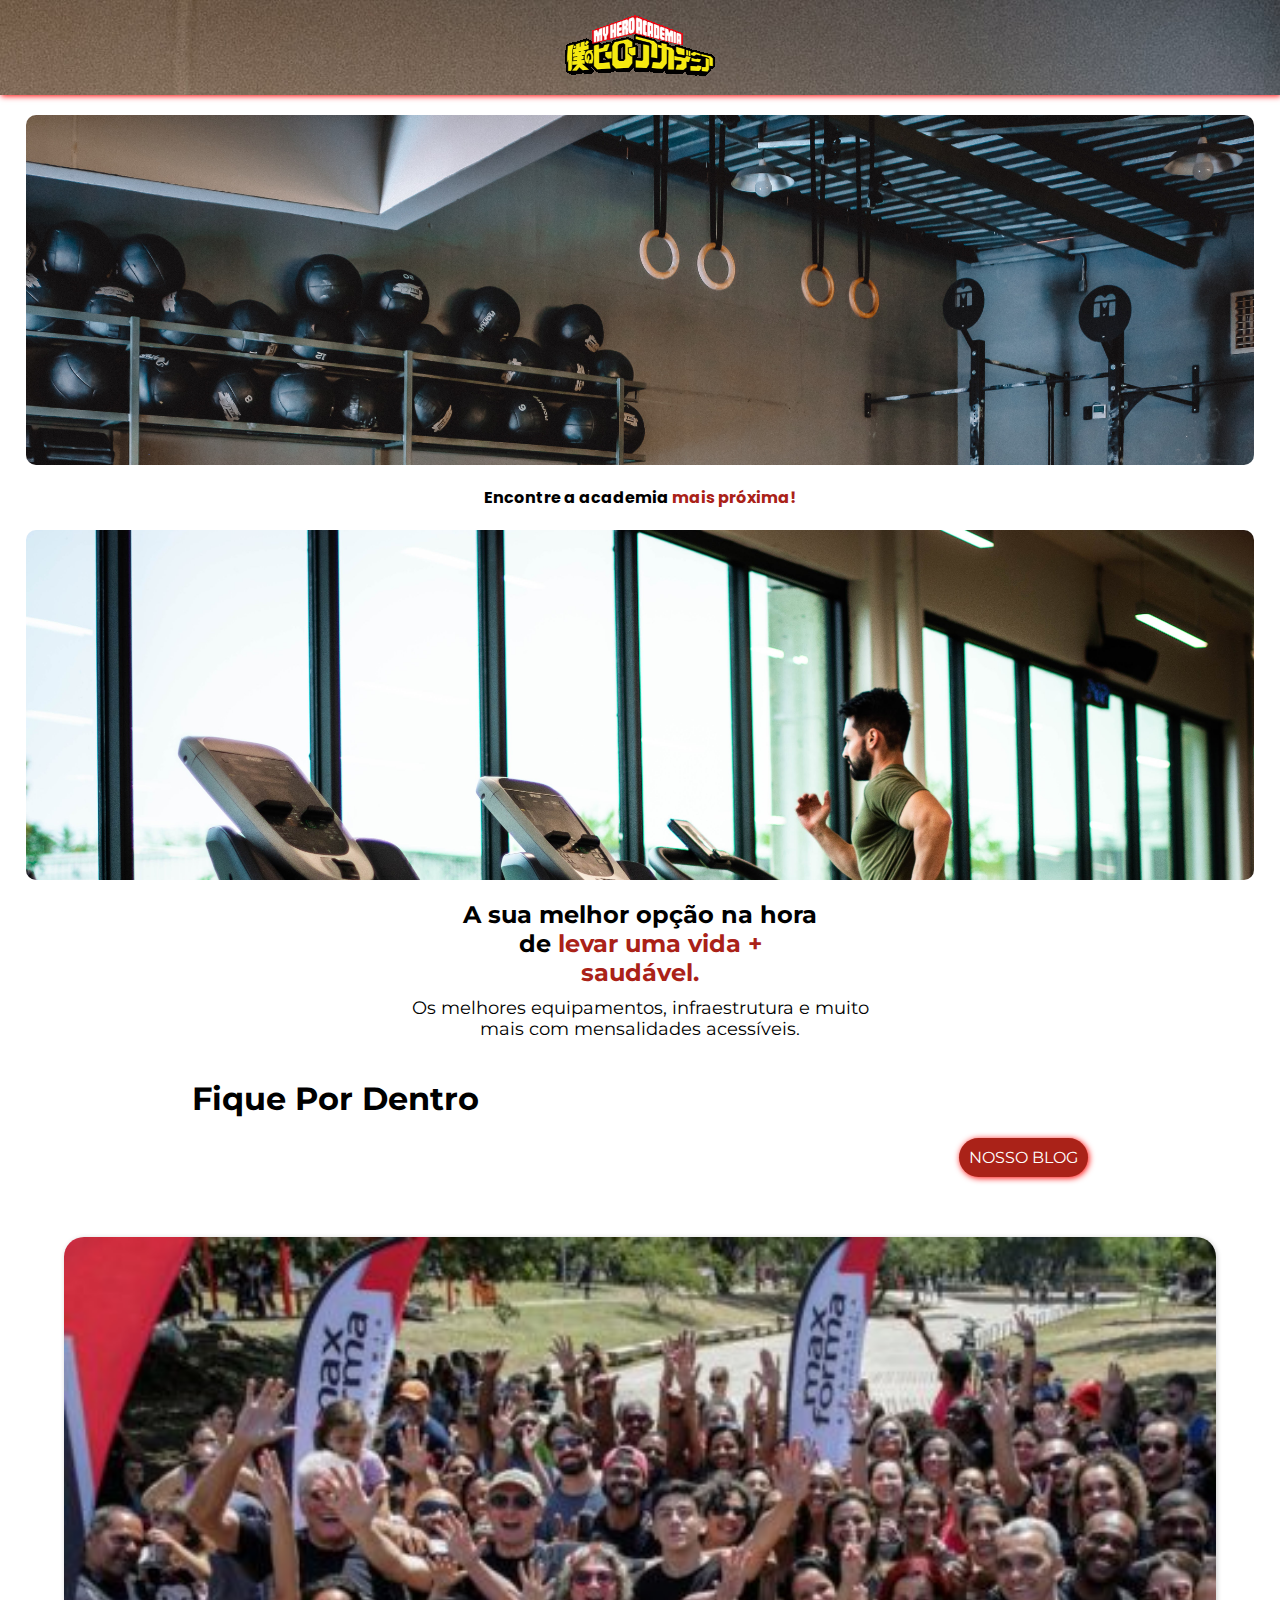
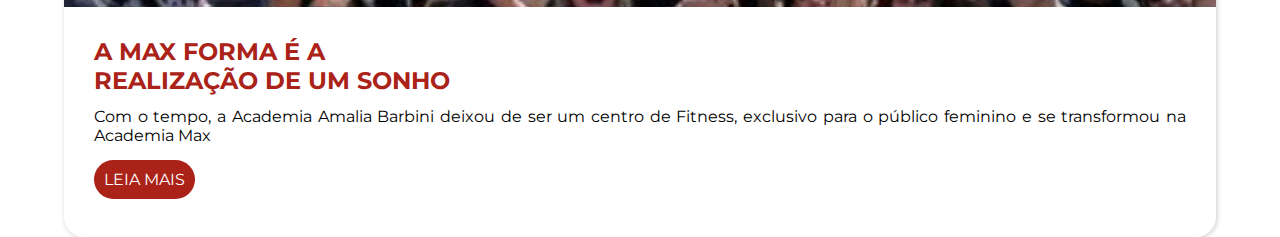
==== academiamobile.html @ 64fb822f "Initial commit" ====
<!DOCTYPE html>
<html lang="en">
<head>
    <meta charset="UTF-8">
    <meta http-equiv="X-UA-Compatible" content="IE=edge">
    <meta name="viewport" content="width=device-width, initial-scale=1.0">
    <title>Site Academia Mobile</title>
    <link rel="stylesheet" href="estilo/academia.css">
</head>
<body>
    <header>
        <div class="logo">
            <img src="imagens/logoacademia2.png" alt="logo">
        </div>
    </header>
    <main>
        <div class="img1">
           
        </div>
        <section>
            <h1 class="titulo1">Encontre a academia <span>mais próxima!</span></h1>
        </section>

        <div class="img2">
            <!--Inseri a imagem no Css-->
        </div>

        <section class="section2">
            <h1 class="titulo2">A sua melhor opção na hora <br> de <span>levar uma vida + <br> saudável.</span></h1>
        <p class="sub1">
             Os melhores equipamentos, infraestrutura e muito <br> mais com mensalidades acessíveis.
        </p>
        </section>

        <section class="nossoblog">
            <div class="titulo3">
                <h1>Fique Por Dentro</h1>
            </div>
            <div class="blog">
                <a href="#">NOSSO BLOG</a>
            </div>
        </section>
        
            <section class="conteiner1">
                <section class="artigo">
                    <!--imagem-->
                </section>
                <article class="article1">
                    <h2>A MAX FORMA É A <br> REALIZAÇÃO DE UM SONHO</h2>
                        <p>
                            Com o tempo, a Academia Amalia Barbini deixou de ser um centro de Fitness, exclusivo para o público feminino e se transformou na Academia Max
                        </p>
                            <a href="#">LEIA MAIS</a>
                </article>
                        </section>
            </section>
    </main>
</body>
</html>
---- estilo/academia.css ----
@charset "UTF-8";

@import url('https://fonts.googleapis.com/css2?family=Montserrat:wght@100;200;300;400;900&family=Poppins&display=swap');

*{
    margin: 0px;
    padding: 0px;
    box-sizing: border-box;
}

:root{
    --font1: 'Poppins', sans-serif;
    --font2: 'Montserrat', sans-serif;
    --cor1: #AA2218;
    --shadow: 'box-shadow: 1px 1px 6px red';
}

header{
    background-image: url(../imagens/pexels-geancarlo-peruzzolo-6796964.jpg);
    display: flex;
    justify-content: center;
    padding: 15px;
    box-shadow: 1px 1px 6px red;
}

/*secão das imagens*/

main{
    display: flex;
    flex-direction: column;
    align-items: center;
}

div.img1 {
    background-image: url(../imagens/pexels-geancarlo-peruzzolo-6796964.jpg);

    background-size: cover;
    width: 96vw;
    height: 350px;
    margin: 20px 0px;
    border-radius: 10px;
}

section > h1.titulo1{
    font-family: var(--font1);
    font-size: 1em;
}

span{
    color: #AA2218;;
}

div.img2{
    background-image: url(../imagens/pexels-william-choquette-1954524.jpg);

    background-size: cover;
    width: 96vw;
    height: 350px;
    margin: 20px 0px;
    border-radius: 10px;   
}

/*Seção chamada para a Ação*/

section.section2{
    font-family: var(--font2);
    text-align: center;
    
}  

section.section2 > h1{
    font-size: 1.5em;
    margin-bottom: 10px;
    
}

section.section2 > p{
    font-size: 1.1em;
    margin-bottom: 40px;
}

section > div.titulo3{
    font-family: var(--font2);
    margin-bottom: 20px;
}

section > div.blog{
    display: flex;
    justify-content: end;
    width: 70vw;
}

section > div.blog > a{
    background-color: var(--cor1);
    font-family: var(--font2);
    color: white;
    padding: 10px;
    border-radius: 20px;
    text-decoration: none;
    box-shadow: 1px 1px 6px red;
    margin-bottom: 60px;
    
}

/*parte das fotos dos artigos*/

section.conteiner1{
    border: solid 1px rgba(0, 0, 0, 0);
    width: 90%;
    height: 600px;
    border-radius: 20px;
    box-shadow: 1px 1px 5px rgba(0, 0, 0, 0.205);
    overflow: hidden;
    border-width: 0px;

}

section.artigo{
    background-image: url(../imagens/imagem1.jpg);

    background-size: cover;
    width: 100%;
    height: 370px;
}

article.article1{
    text-align: justify;
    padding: 30px;
}

article.article1 h2{
    font-family: var(--font2);
    color: var(--cor1);
    margin-bottom: 12px;
}

article.article1 p{
    font-family: var(--font2);
    margin-bottom: 25px;
}

article.article1 a{
    font-family: var(--font2);
    text-decoration: none;
    background-color: var(--cor1);
    color: white;
    padding: 10px;
    border-radius: 20px;
}

/*Segunda Foto*/
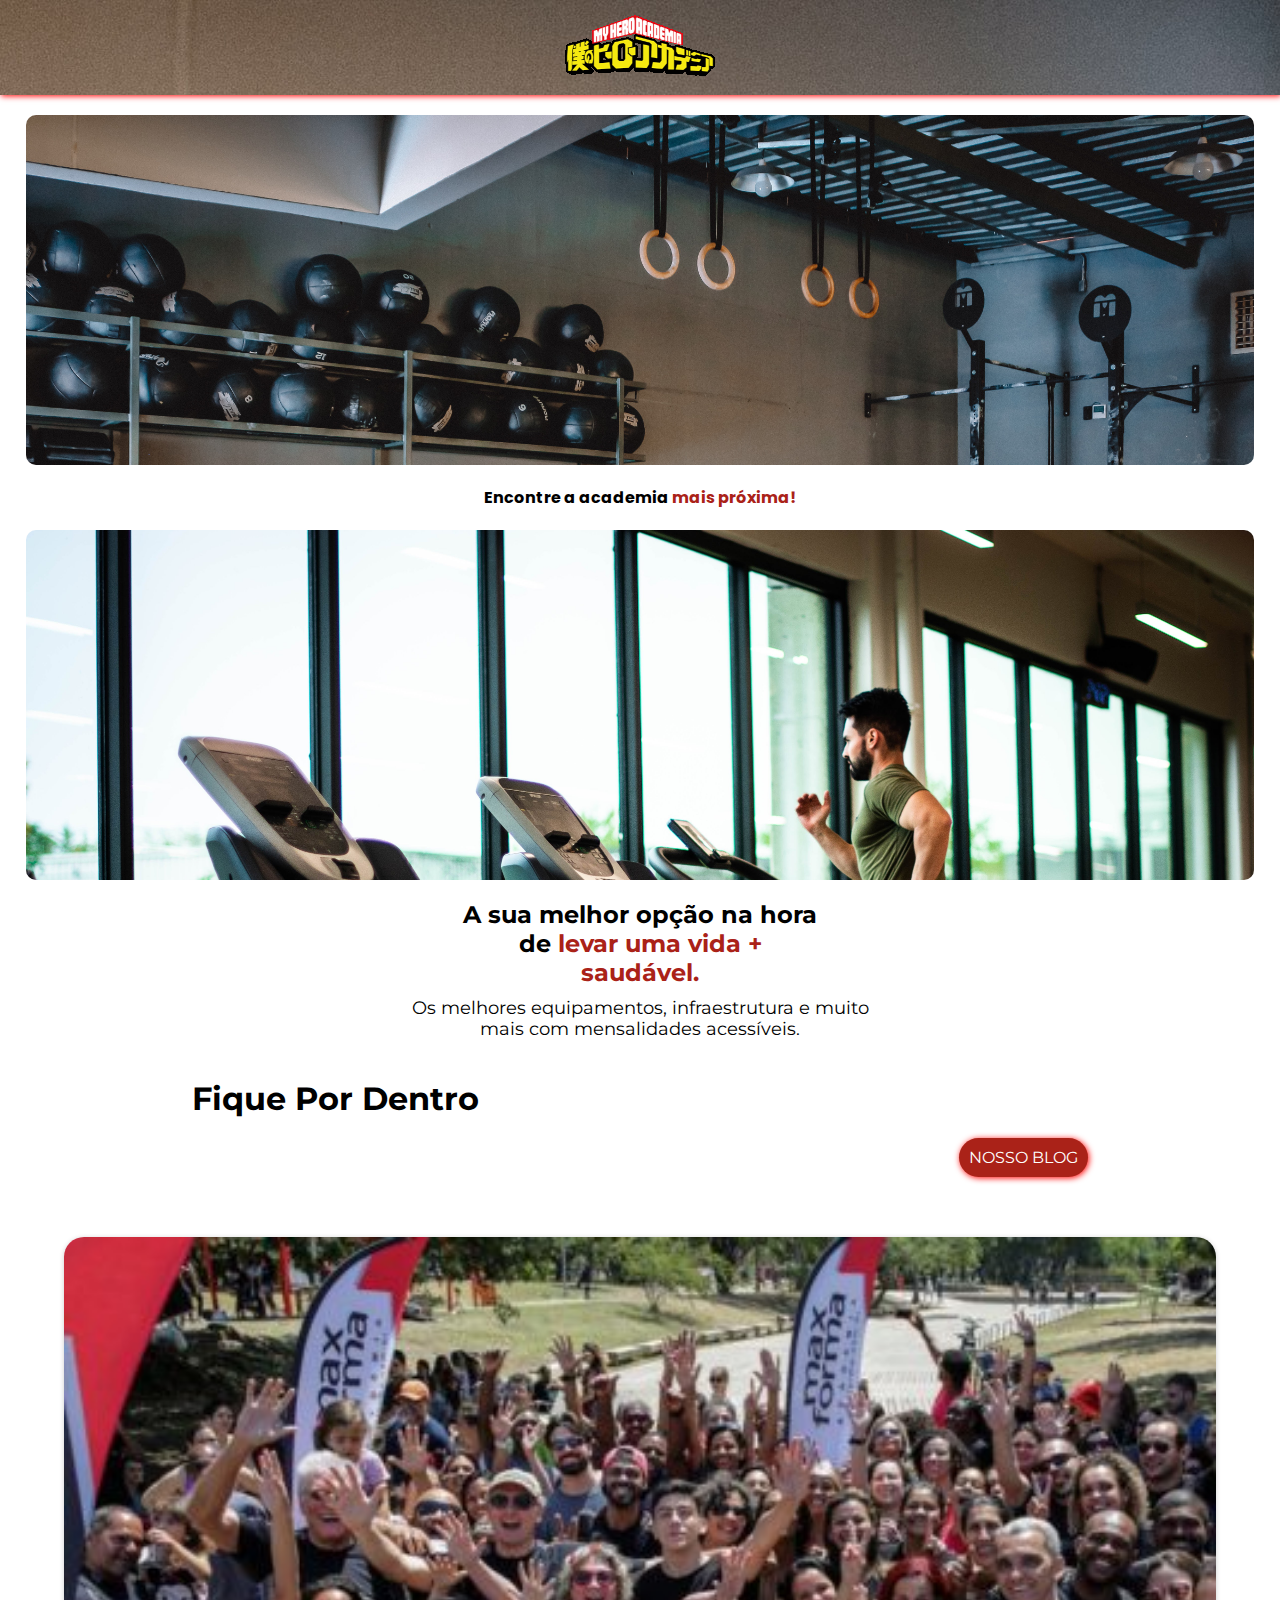
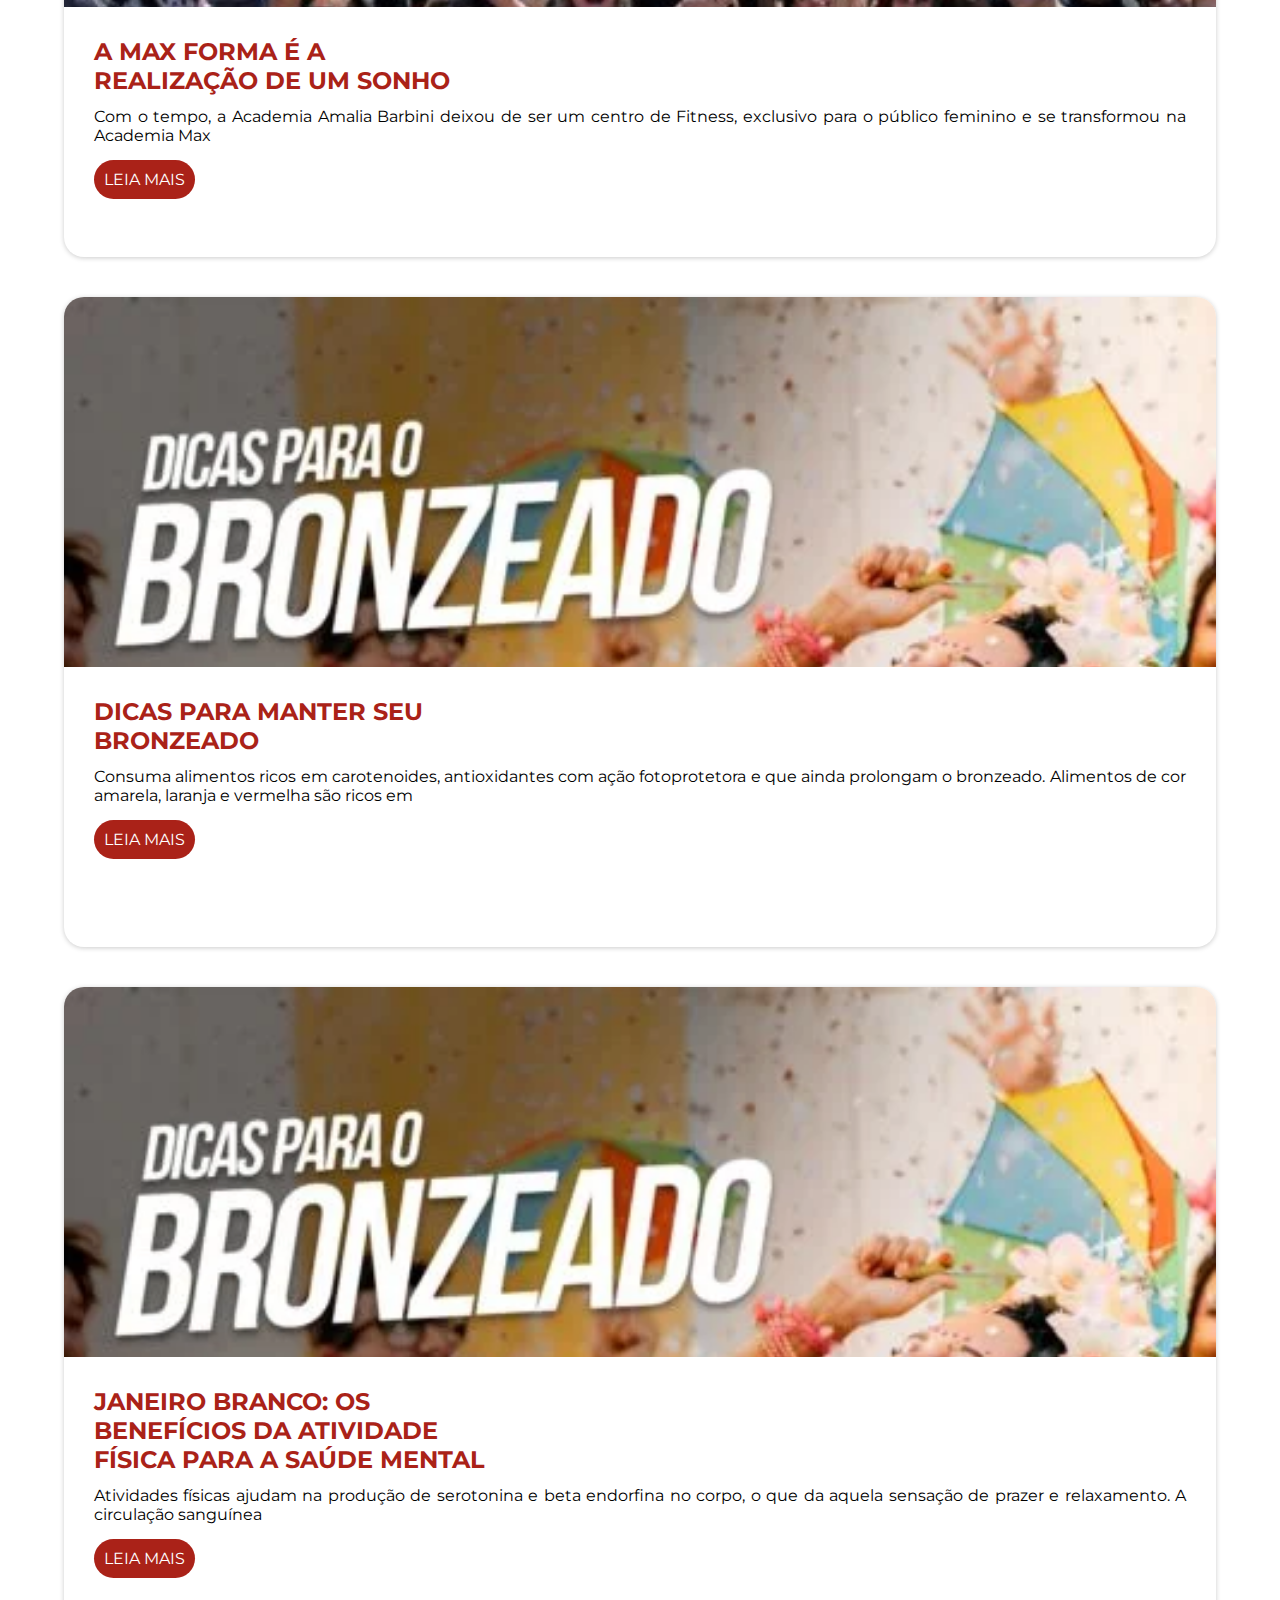
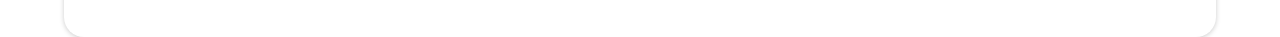
==== commit 320ab123: "att" ====
--- a/academiamobile.html
+++ b/academiamobile.html
@@ -52,7 +52,30 @@
                         </p>
                             <a href="#">LEIA MAIS</a>
                 </article>
-                        </section>
+            </section>
+            <section class="conteiner2">
+                <section class="artigo2">
+                    <!--imagem 2-->
+                </section>
+                <article class="article2">
+                    <h2>DICAS PARA MANTER SEU <br> BRONZEADO</h2>
+                        <p>
+                            Consuma alimentos ricos em carotenoides, antioxidantes com ação fotoprotetora e que ainda prolongam o bronzeado. Alimentos de cor amarela, laranja e vermelha são ricos em
+                        </p>
+                        <a href="#">LEIA MAIS</a>
+                </article>
+            </section>
+            <section class="conteiner3">
+                <section class="artigo2">
+                    <!--Imagem 3-->
+                </section>
+                <article class="article3">
+                    <h2>JANEIRO BRANCO: OS <br> BENEFÍCIOS DA ATIVIDADE <br> FÍSICA PARA A SAÚDE MENTAL</h2>
+                        <p>
+                            Atividades físicas ajudam na produção de serotonina e beta endorfina no corpo, o que da aquela sensação de prazer e relaxamento.   A circulação sanguínea
+                        </p>
+                            <a href="#">LEIA MAIS</a>
+                </article>
             </section>
     </main>
 </body>
--- a/estilo/academia.css
+++ b/estilo/academia.css
@@ -107,9 +107,9 @@
 section.conteiner1{
     border: solid 1px rgba(0, 0, 0, 0);
     width: 90%;
-    height: 600px;
-    border-radius: 20px;
-    box-shadow: 1px 1px 5px rgba(0, 0, 0, 0.205);
+    height: 620px;
+    border-radius: 20px;
+    box-shadow: 0px 1px 5px rgba(0, 0, 0, 0.205);
     overflow: hidden;
     border-width: 0px;
 
@@ -150,7 +150,105 @@
 
 /*Segunda Foto*/
 
-
-
-
-
+section.conteiner2{
+    border: solid 1px rgba(0, 0, 0, 0);
+    width: 90%;
+    height: 650px;
+    border-radius: 20px;
+    box-shadow: 0px 1px 5px rgba(0, 0, 0, 0.205);
+    overflow: hidden;
+    border-width: 0px;
+    margin-top: 40px;
+
+}
+
+section.artigo2{
+    background-image: url(../imagens/imagem2.webp);
+
+    background-size: cover;
+    width: 100%;
+    height: 370px;
+}
+
+article.article2{
+    text-align: justify;
+    padding: 30px;
+}
+
+article.article2 h2{
+    font-family: var(--font2);
+    color: var(--cor1);
+    margin-bottom: 12px;
+}
+
+article.article2 p{
+    font-family: var(--font2);
+    margin-bottom: 25px;
+}
+
+article.article2 a{
+    font-family: var(--font2);
+    text-decoration: none;
+    background-color: var(--cor1);
+    color: white;
+    padding: 10px;
+    border-radius: 20px;
+    
+}
+
+/*Terceira foto*/
+
+section.conteiner3{
+    border: solid 1px rgba(0, 0, 0, 0);
+    width: 90%;
+    height: 650px;
+    border-radius: 20px;
+    box-shadow: 0px 1px 5px rgba(0, 0, 0, 0.205);
+    overflow: hidden;
+    border-width: 0px;
+    margin-top: 40px;
+
+}
+
+section.artigo3{
+    background-image: url(../imagens/imagem3.webp);
+
+    background-size: cover;
+    width: 100%;
+    height: 370px;
+}
+
+article.article3{
+    text-align: justify;
+    padding: 30px;
+}
+
+article.article3 h2{
+    font-family: var(--font2);
+    color: var(--cor1);
+    margin-bottom: 12px;
+}
+
+article.article3 p{
+    font-family: var(--font2);
+    margin-bottom: 25px;
+}
+
+article.article3 a{
+    font-family: var(--font2);
+    text-decoration: none;
+    background-color: var(--cor1);
+    color: white;
+    padding: 10px;
+    border-radius: 20px;
+}
+
+
+
+
+
+
+
+
+
+
